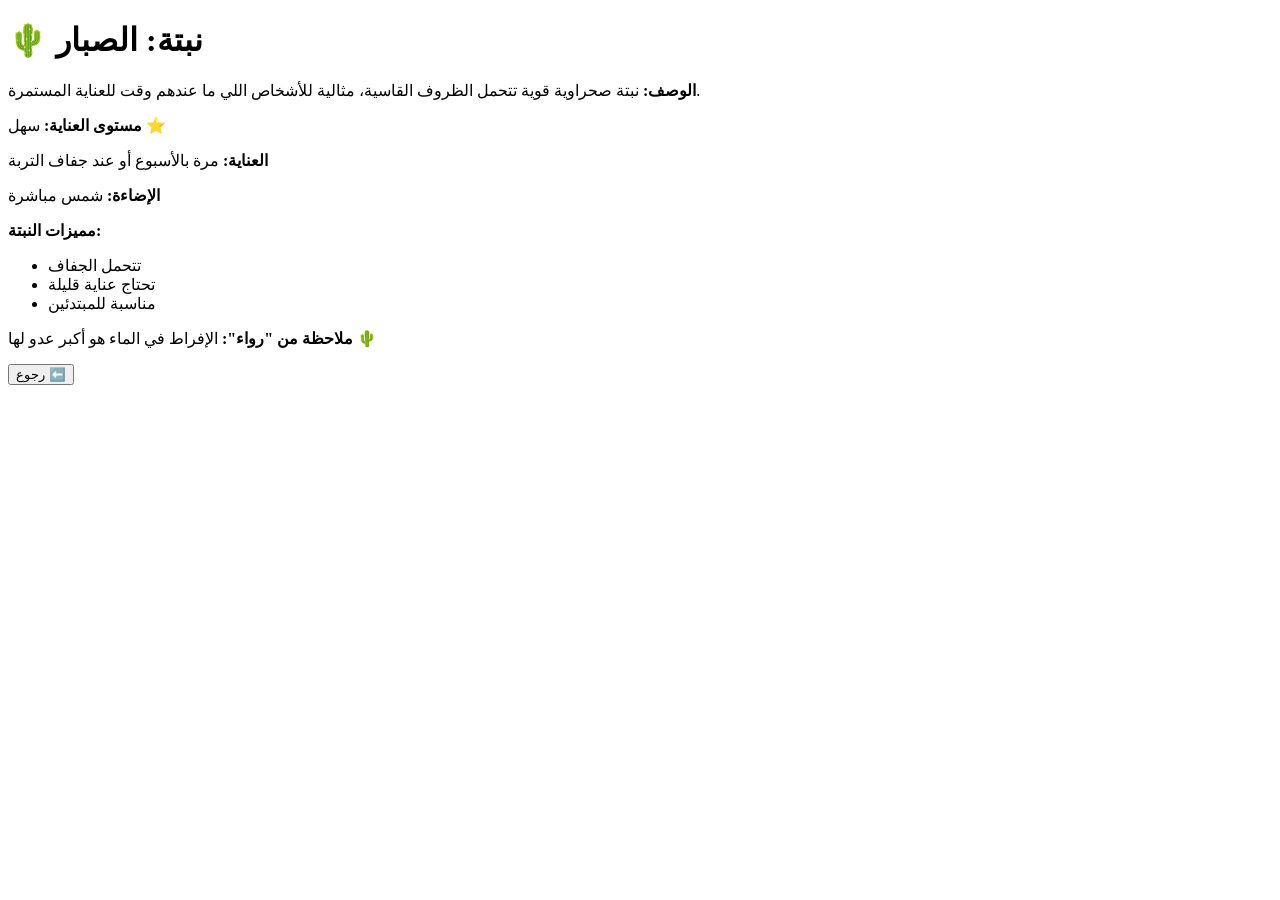
==== cactus.html @ a96c5bd3 "Create cactus.html" ====
<!DOCTYPE html>
<html lang="ar">
<head>
  <meta charset="UTF-8">
  <title>الصبار 🌵</title>
</head>
<body>
<h1>🌵 نبتة: الصبار</h1>
<p><strong>الوصف:</strong> نبتة صحراوية قوية تتحمل الظروف القاسية، مثالية للأشخاص اللي ما عندهم وقت للعناية المستمرة.</p>
<p><strong>مستوى العناية:</strong> سهل ⭐</p>
<p><strong>العناية:</strong> مرة بالأسبوع أو عند جفاف التربة</p>
<p><strong>الإضاءة:</strong> شمس مباشرة</p>
<p><strong>مميزات النبتة:</strong></p>
<ul>
  <li>تتحمل الجفاف</li>
  <li>تحتاج عناية قليلة</li>
  <li>مناسبة للمبتدئين</li>
</ul>
<p><strong>ملاحظة من "رواء":</strong> الإفراط في الماء هو أكبر عدو لها 🌵</p>
<a href="index.html"><button>رجوع ⬅️</button></a>
</body>
</html>
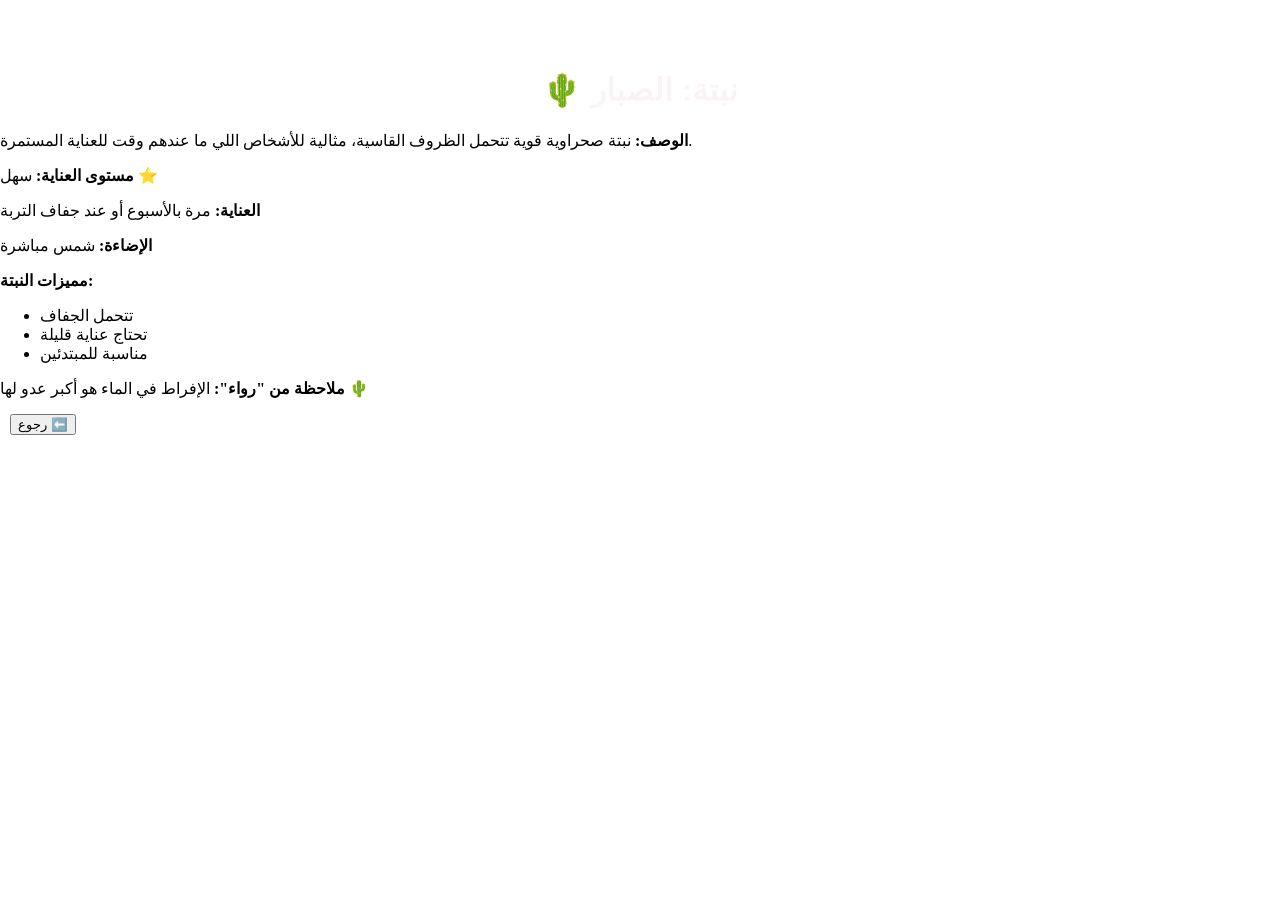
==== commit 21afa4c0: "تعديل css" ====
--- a/cactus.html
+++ b/cactus.html
@@ -1,6 +1,7 @@
 <!DOCTYPE html>
 <html lang="ar">
 <head>
+  <link rel="stylesheet" href="style.css">
   <meta charset="UTF-8">
   <title>الصبار 🌵</title>
 </head>
--- a/style.css
+++ b/style.css
@@ -0,0 +1,66 @@
+/* كود المؤشر */
+html, body {
+    cursor: url('images/leaf.png') 0 0, auto !important;
+}
+
+a, button {
+    cursor: url('images/leaf.png') 0 0, pointer;
+}
+
+/* صورة الخلفية */
+body {
+    background-image: url('images/tree.jpg'); 
+    background-attachment: fixed;
+    background-size: cover;
+    background-position: center;
+    background-repeat: no-repeat;
+    margin: 0;
+}
+
+
+h1 {
+    text-align: center;
+    padding-top: 50px;
+   
+    font-family: 'Segoe UI', Tahoma, Geneva, Verdana, sans-serif; 
+    font-weight: bold;
+    color:#f9f3f3; 
+  -webkit-text-stroke: 1px rgba(255, 255, 255, 0.5);
+}
+
+a {
+    text-decoration: none; /* يشيل الخط اللي تحت الرابط */
+    color: white;
+    font-weight: bold;
+    padding: 10px;
+}
+a:hover {
+    color: #a8d5a2; /* يتغير لونه لما تمرين عليه بالماوس */
+}
+
+/* تنسيق الفقرة اللي فيها الروابط */
+.nav-links {
+    background: rgba(255, 255, 255, 0.2); /* خلفية شفافة فخمة */
+    backdrop-filter: blur(5px); /* تأثير تغبيش (اختياري) */
+    border-radius: 50px;
+    padding: 15px;
+    text-align: center;
+    border: 1px solid rgba(255, 255, 255, 0.3);
+    margin: 20px auto;
+    width: fit-content; /* تجعل الإطار على قد الروابط فقط */
+}
+
+/* تنسيق الروابط نفسها */
+.nav-links a {
+    color: white; /* لون النص أبيض */
+    text-decoration: none; /* حذف الخط اللي تحت الرابط */
+    font-weight: bold;
+    padding: 0 10px;
+    transition: 0.3s; /* نعومة عند مرور الماوس */
+}
+
+/* حركة عند مرور الماوس على الرابط */
+.nav-links a:hover {
+    color: #a8d5a2; /* يتغير للأخضر الفاتح */
+    text-shadow: 0 0 10px white;
+}
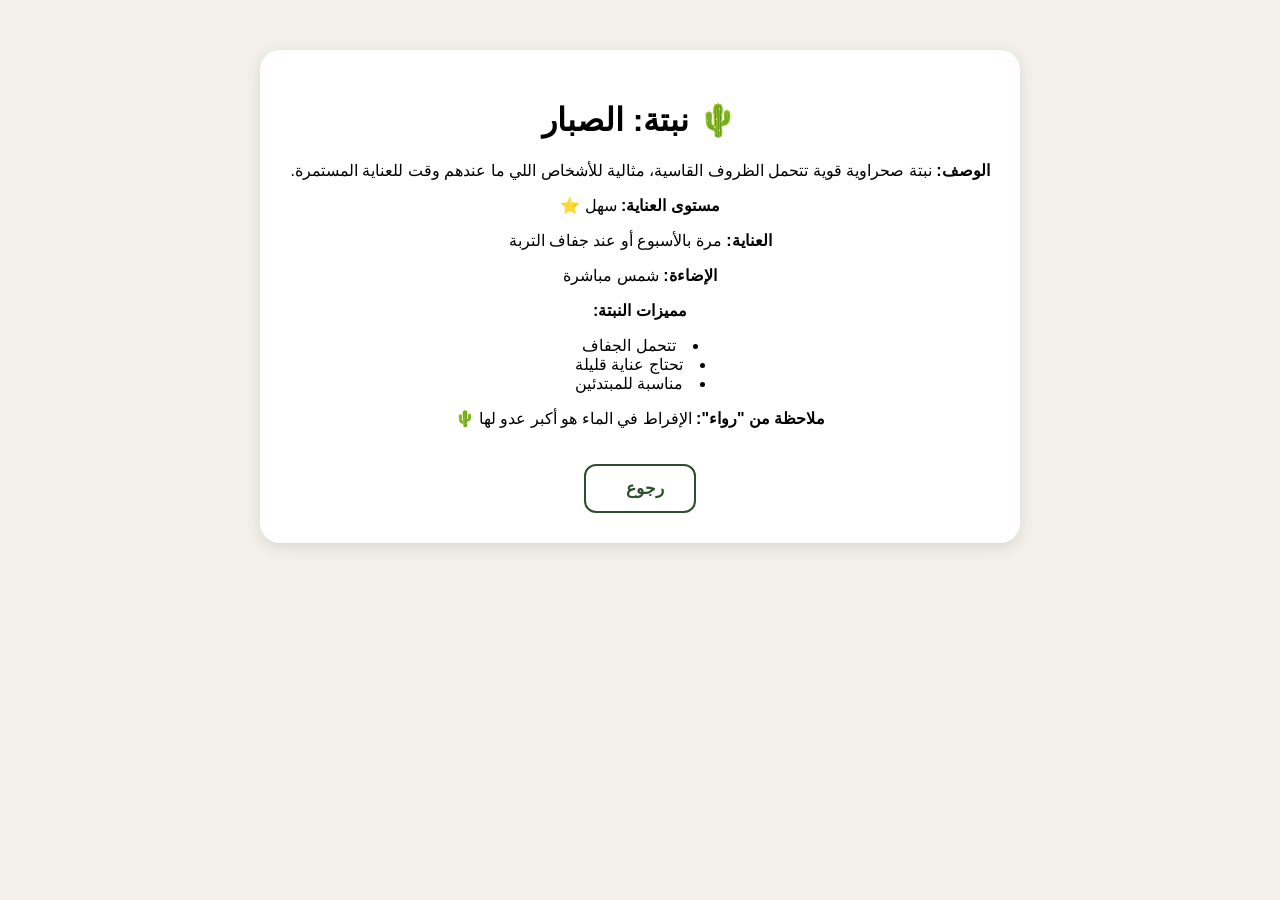
==== commit 1e1870e5: "تعديل تنسيق الاصفحات" ====
--- a/cactus.html
+++ b/cactus.html
@@ -1,23 +1,35 @@
+
 <!DOCTYPE html>
-<html lang="ar">
+<html lang="ar" dir="rtl">
 <head>
-  <link rel="stylesheet" href="style.css">
   <meta charset="UTF-8">
   <title>الصبار 🌵</title>
+  <link rel="stylesheet" href="style.css">
 </head>
 <body>
-<h1>🌵 نبتة: الصبار</h1>
-<p><strong>الوصف:</strong> نبتة صحراوية قوية تتحمل الظروف القاسية، مثالية للأشخاص اللي ما عندهم وقت للعناية المستمرة.</p>
-<p><strong>مستوى العناية:</strong> سهل ⭐</p>
-<p><strong>العناية:</strong> مرة بالأسبوع أو عند جفاف التربة</p>
-<p><strong>الإضاءة:</strong> شمس مباشرة</p>
-<p><strong>مميزات النبتة:</strong></p>
-<ul>
-  <li>تتحمل الجفاف</li>
-  <li>تحتاج عناية قليلة</li>
-  <li>مناسبة للمبتدئين</li>
-</ul>
-<p><strong>ملاحظة من "رواء":</strong> الإفراط في الماء هو أكبر عدو لها 🌵</p>
-<a href="index.html"><button>رجوع ⬅️</button></a>
-</body>
-</html>
+
+  <div class="plant-details-card">
+    
+    <h1>🌵 نبتة: الصبار</h1>
+
+    <p><strong>الوصف:</strong> نبتة صحراوية قوية تتحمل الظروف القاسية، مثالية للأشخاص اللي ما عندهم وقت للعناية المستمرة.</p>
+    <p><strong>مستوى العناية:</strong> سهل ⭐</p>
+    <p><strong>العناية:</strong> مرة بالأسبوع أو عند جفاف التربة</p>
+    <p><strong>الإضاءة:</strong> شمس مباشرة</p>
+
+    <p><strong>مميزات النبتة:</strong></p>
+    <ul>
+      <li>تتحمل الجفاف</li>
+      <li>تحتاج عناية قليلة</li>
+      <li>مناسبة للمبتدئين</li>
+    </ul>
+
+    <p><strong>ملاحظة من "رواء":</strong> الإفراط في الماء هو أكبر عدو لها 🌵</p>
+
+    <div style="text-align: center;">
+      <a href="index.html" class="back-btn">رجوع</a>
+    </div>
+
+  </div>
+  </body>
+</html>
--- a/style.css
+++ b/style.css
@@ -2,65 +2,242 @@
 html, body {
     cursor: url('images/leaf.png') 0 0, auto !important;
 }
-
-a, button {
-    cursor: url('images/leaf.png') 0 0, pointer;
-}
-
-/* صورة الخلفية */
 body {
-    background-image: url('images/tree.jpg'); 
-    background-attachment: fixed;
-    background-size: cover;
-    background-position: center;
-    background-repeat: no-repeat;
-    margin: 0;
-}
-
-
-h1 {
-    text-align: center;
-    padding-top: 50px;
-   
-    font-family: 'Segoe UI', Tahoma, Geneva, Verdana, sans-serif; 
+  margin: 0;
+  font-family: 'Tajawal', sans-serif;
+  background: #f3efe9;
+  direction: rtl;
+  text-align: center; /* يخلي كل شي بالنص */
+}
+
+/* القائمه */
+.hero {
+  background-image: url("https://images.pexels.com/photos/6208086/pexels-photo-6208086.jpeg");
+  background-size: cover;
+  background-position: center;
+  padding: 80px 20px;
+  color: white;
+}
+
+.hero h1 {
+  font-size: 45px;
+  margin: 0;
+  text-shadow: 3px 3px 10px rgba(0,0,0,0.6);
+}
+
+/* االقائمه */
+.nav-links {
+  margin: 20px 0;
+}
+
+.nav-links a {
+  text-decoration: none;
+  color: #2f3e2f;
+  margin: 10px;
+  font-weight: bold;
+}
+
+/* العناوين */
+h2 {
+  margin: 40px 0 20px;
+  color: #3e4e3e;
+}
+
+/* الكونتينر بالنص */
+.plants-container {
+  display: grid;
+  grid-template-columns: repeat(2, 300px); /* زي الشكل اللي عندك */
+  justify-content: center; /* أهم شي للتوسيط */
+  gap: 30px;
+  margin-bottom: 40px;
+}
+
+/* الكروت */
+.card {
+  background: #fff;
+  border-radius: 15px;
+  padding: 15px;
+  text-align: center;
+  box-shadow: 0 5px 15px rgba(0,0,0,0.1);
+  transition: 0.3s;
+}
+
+.card:hover {
+  transform: translateY(-5px);
+}
+
+/* الصور */
+.card img {
+  width: 100%;
+  height: 180px;
+  object-fit: cover;
+  border-radius: 10px;
+}
+
+/* النص */
+.card h3 {
+  color: #2f3e2f;
+}
+
+.card p {
+  color: #666;
+}
+
+/* الزر */
+button {
+  background: #5a6d4f;
+  color: white;
+  border: none;
+  padding: 8px 18px;
+  border-radius: 20px;
+  margin-top: 10px;
+  cursor: pointer;
+}
+
+button:hover {
+  background: #3e4e3e;
+}
+/* روابط القائمة */
+.nav-links a {
+    text-decoration: none;
+    color: #444;
+    margin: 0 10px;
     font-weight: bold;
-    color:#f9f3f3; 
-  -webkit-text-stroke: 1px rgba(255, 255, 255, 0.5);
-}
-
-a {
-    text-decoration: none; /* يشيل الخط اللي تحت الرابط */
-    color: white;
-    font-weight: bold;
-    padding: 10px;
-}
-a:hover {
-    color: #a8d5a2; /* يتغير لونه لما تمرين عليه بالماوس */
-}
-
-/* تنسيق الفقرة اللي فيها الروابط */
-.nav-links {
-    background: rgba(255, 255, 255, 0.2); /* خلفية شفافة فخمة */
-    backdrop-filter: blur(5px); /* تأثير تغبيش (اختياري) */
-    border-radius: 50px;
-    padding: 15px;
-    text-align: center;
-    border: 1px solid rgba(255, 255, 255, 0.3);
-    margin: 20px auto;
-    width: fit-content; /* تجعل الإطار على قد الروابط فقط */
-}
-
-/* تنسيق الروابط نفسها */
-.nav-links a {
-    color: white; /* لون النص أبيض */
-    text-decoration: none; /* حذف الخط اللي تحت الرابط */
-    font-weight: bold;
-    padding: 0 10px;
-    transition: 0.3s; /* نعومة عند مرور الماوس */
-}
-
-/* حركة عند مرور الماوس على الرابط */
+    transition: 0.3s;
+}
+
+/* عند التأشير (Hover) */
 .nav-links a:hover {
-    color: #a8d5a2; /* يتغير للأخضر الفاتح */
-    text-shadow: 0 0 10px white;
+    color: #1b5e20; /* أخضر غامق */
+}
+
+/* اختيارياً: لما تضغطي عليها */
+.nav-links a:active {
+    color: #0d3b12;
+}
+/* تنسيق البطاقة البيضاء */
+.plant-details-card {
+    background-color: white;
+    max-width: 700px;
+    margin: 50px auto; /* لتوسيط البطاقة في نص الصفحة */
+    padding: 30px;
+    border-radius: 20px;
+    box-shadow: 0 4px 15px rgba(0,0,0,0.1);
+    direction: rtl; /* عشان التنسيق العربي يضبط */
+}
+
+/* تنسيق زر الرجوع ليكون أرقى من الشكل الافتراضي */
+.back-btn {
+    display: inline-block;
+    padding: 10px 20px;
+    background-color: #f0f0f0;
+    color: #333;
+    text-decoration: none;
+    border-radius: 10px;
+    margin-top: 20px;
+    transition: 0.3s;
+}
+
+.back-btn:hover {
+    background-color: #e0e0e0;
+}
+
+/* تنسيق القائمة */
+ul {
+    list-style-position: inside;
+    padding-right: 0;
+}
+/* تنسيق زر الرجوع  */
+.back-btn {
+    background: rgba(255, 255, 255, 0.1); /* خلفية شفافة */
+    color: #2e4d2e;           /* لون الخط أخضر  */
+    padding: 12px 30px;
+    border: 2px solid #2e4d2e; /* إطار    */
+    border-radius: 12px;       /* حواف    */
+    font-size: 17px;
+    font-weight: 600;
+    cursor: pointer;
+    position: relative;
+    overflow: hidden;          /* لإخفاء تأثير الضوء الخارج عن الحدود */
+    transition: all 0.4s ease;
+    display: inline-flex;
+    align-items: center;
+    gap: 10px;                 /* مسافة بين النص والسهم */
+    text-decoration: none;
+}
+
+/* تأثير عند مرور الماوس */
+.back-btn:hover {
+    background: #2e4d2e;      /* ينعكس اللون ويصبح الأخضر هو الخلفية */
+    color: white;             /* النص يصير أبيض */
+    box-shadow: 0 0 20px rgba(46, 77, 46, 0.4); /* توهج أخضر خفيف */
+    transform: scale(1.05);    /* تكبير بسيط جداً    */
+}
+
+/* إضافة تأثير السهم المتحرك */
+.back-btn::after {
+    content: '';
+    transition: transform 0.3s ease;
+}
+
+.back-btn:hover::after {
+    transform: translateX(-5px); /* السهم يتحرك لليسار لما نأشر عليه */
+}
+/* --- تنسيق زر الرجوع  --- */
+.back-btn {
+    /* سوينا الخلفية شفافه */
+    background: rgba(255, 255, 255, 0.1); 
+    color: #2e4d2e;           /* لون الخط أخضر متناسق مع الثيم */
+    padding: 12px 30px;       /* عطينا مساحة للزر */
+    border: 2px solid #2e4d2e; /* إطار يحدد شكل الزر */
+    border-radius: 12px;       /* زوايا منحنية  */
+    font-size: 17px;
+    font-weight: 600;
+    cursor: pointer;           /*هذا يغير شكل المؤشر لازم نغيره عشان مؤشر الورقه */
+    position: relative;
+    overflow: hidden;         
+    transition: all 0.4s ease; 
+    display: inline-flex;
+    align-items: center;       /* يوسط النص والسهم عمودياً */
+    gap: 10px;                 /* يخلي فيه مسافة ثابتة بين كلمة رجوع والسهم */
+    text-decoration: none;     /* يشيل الخط اللي يجي تحت الروابط  */
+}
+
+/* --- تأثير الزر عند تمرير الماوس (Hover) --- */
+.back-btn:hover {
+    /* هنا قلبنا الألوان: الخلفية تصير خضراء والنص يصير أبيض */
+    background: #2e4d2e;      
+    color: white;             
+    box-shadow: 0 0 20px rgba(46, 77, 46, 0.4); 
+    /* الزر يكبر شي بسيط (5%)  */
+    transform: scale(1.05);    
+}
+
+/* --- إضافة السهم برمجياً (Before/After) --- */
+.back-btn::after {
+    transition: transform 0.3s ease; 
+}
+/* --- حركة السهم عند تمرير الماوس --- */
+.back-btn:hover::after {
+    transform: translateX(-5px); 
+}
+/* تنسيق عام لكل روابط الأسماء في الكروت */
+.card h3 a {
+    text-decoration: none; /* يشيل الخط */
+    transition: 0.3s;      /* نعومة في تغيير اللون */
+}
+
+/* تخصيص الألوان لكل نبتة */
+.link-jasmine { color: #d4af37; } /* ذهبي/أصفر */
+.link-tulip { color: #d62828; }   /* أحمر */
+.link-pothos { color: #2d6a4f; }  /* أخضر غامق */
+.link-cactus { color: #4b6a4a; }  /* أخضر زيتوني */
+.link-lavender { color: #8e44ad; } /* بنفسجي */
+.link-mint { color: #52b788; }     /* أخضر فاتح منعش */
+.link-ficus { color: #1b4332; }    /* أخضر غابة داكن */
+.link-monstera { color: #081c15; } /* أخضر مسود */
+
+/* تأثير عند التأشير (Hover) - يفتح اللون شوي */
+.card h3 a:hover {
+    filter: brightness(1.3);
 }
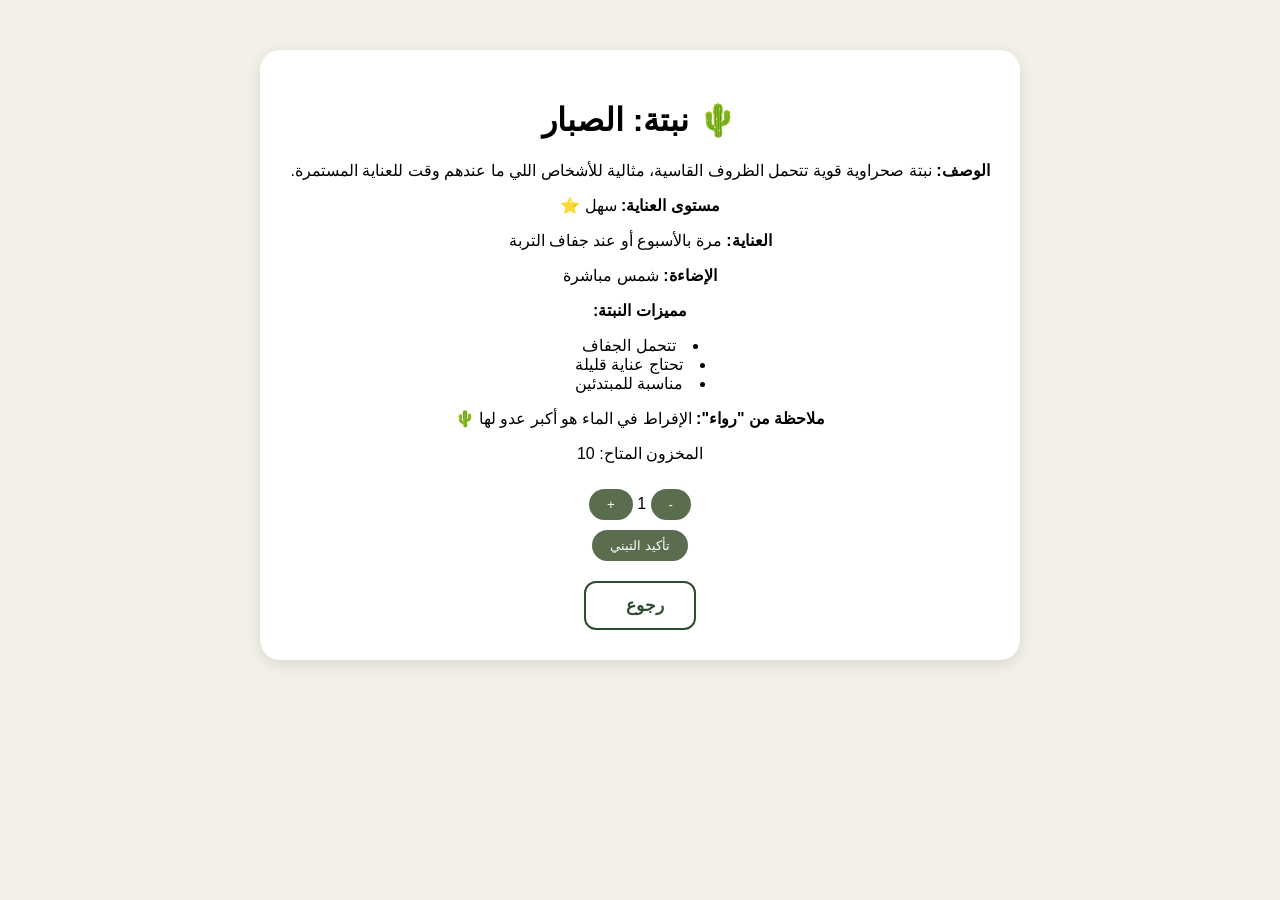
==== commit 230117bb: "Add adoption controls and stock information" ====
--- a/cactus.html
+++ b/cactus.html
@@ -26,10 +26,23 @@
 
     <p><strong>ملاحظة من "رواء":</strong> الإفراط في الماء هو أكبر عدو لها 🌵</p>
 
+    <div class="adoption-container">
+    <p>المخزون المتاح: <span id="stock-count">10</span></p>
+    
+    <div class="quantity-controls">
+        <button type="button" onclick="changeQuantity(-1)">-</button>
+        <span id="chosen-quantity">1</span>
+        <button type="button" onclick="changeQuantity(1)">+</button>
+    </div>
+
+    <button type="button" class="confirm-btn" onclick="confirmAdoption()">تأكيد التبني</button>
+</div>
+
     <div style="text-align: center;">
       <a href="index.html" class="back-btn">رجوع</a>
     </div>
 
   </div>
+  <script src="javascript.js"></script>
   </body>
-</html>+</html>
